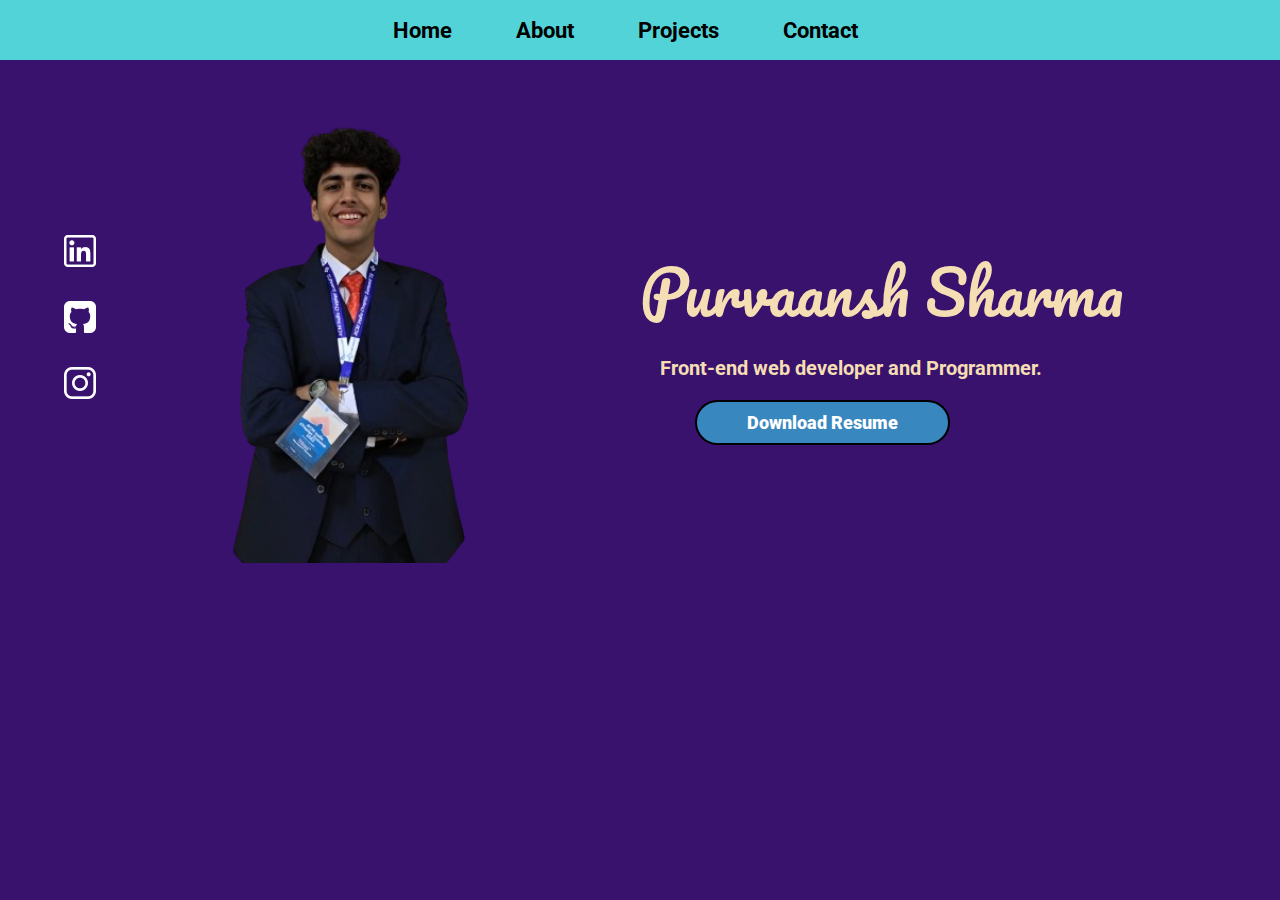
==== index.html @ 0695c67d "Started making of the portfolio website" ====
<!DOCTYPE html>
<html lang="en">
<head>

    <meta charset="UTF-8">
    <meta name="viewport" content="width=device-width, initial-scale=1.0">
    <link rel="stylesheet" href="style.css"/>

    <link rel="preconnect" href="https://fonts.googleapis.com">
    <link rel="preconnect" href="https://fonts.gstatic.com" crossorigin>
    <link href="https://fonts.googleapis.com/css2?family=Kurale&display=swap" rel="stylesheet">
    <link rel="preconnect" href="https://fonts.googleapis.com">
    <link rel="preconnect" href="https://fonts.gstatic.com" crossorigin>
    <link href="https://fonts.googleapis.com/css2?family=Pacifico&display=swap" rel="stylesheet">
    <link rel="preconnect" href="https://fonts.googleapis.com">
    <link rel="preconnect" href="https://fonts.gstatic.com" crossorigin>
    <link href="https://fonts.googleapis.com/css2?family=Roboto&display=swap" rel="stylesheet">

    <title>Purvaansh Sharma</title>

</head>

<body>


    <div class="taskbar">

        <nav>

            <ul class=" dropdown-menu container nav-links">
                <li class="list-items green">
                    <a href="./index.html">Home</a>
                </li> 
                <li class="list-items">
                    <a target="_blank" href="#">About</a>
                </li> 
                <li class="list-items">
                    <a target="_blank" href="#  ">Projects</a>
                </li> 
                <li class="list-items margin">
                    <a href="mailto:purvaanshsharma04@gmail.com , purvaansh.229311044@muj.manipal.edu">Contact</a>
                </li> 
            </ul>

        </nav>

    </div>

    <div class="flex">
         <div class="text-box">
            <h1>Purvaansh Sharma</h1>
            <p style="color:wheat; font-weight: bold; font-size: 20px; margin-left: 20px;">Front-end web developer and Programmer.</p>
            <a target="_blank" href="#" style="font-size: 18px;">Download Resume</a>
        </div>

    
        <div class="social-links">
            <a target="_blank" href="https://www.linkedin.com/in/purvaansh-sharma-87047b248/"><img src = "./images/1-linkedin.png"/></a>
            <a target="_blank" href="https://github.com/purvaansh04"><img src = "./images/2-github.png"/></a>
            <a target="_blank" href="https://www.instagram.com/purvaansh444/"><img src = "./images/3-instagram.png"/></a>
        </div>


        <div class="images">
            <img src="/images/profile_pic_transparent.png" alt="" id="profilepic"/>
        </div>

    </div>


</body>
</html>
---- style.css ----
*{
    margin:0;
    padding:0;
    color: white;
    box-sizing: border-box;
    font-family: 'Roboto', sans-serif;
}

body{
    background-color: rgb(56, 18, 109);
    width:100%;
    height:100vh;
}

.list-items a{
    text-decoration:none;
    color:black;
    font-weight: 700;
}

nav{
    background-color:#52D3D8;
    display:flex;
    justify-content: space-evenly;
    align-items: center;
    margin:auto;
    height: 60px;

}

nav li{
    display:inline-block;
    padding:10px 30px ;
    font-size:22px;
}

.container li a:hover{
    color:wheat;
}

.margin{
    margin-right: 30px;
}

h1{
    color:wheat;
    font-size:60px;
    padding-bottom: 12px;
    font-family: 'Pacifico', cursive;
    font-weight:200;
}

.social-links{
    margin-left:5%;
    margin-top:-18%;
    display:flex;
    flex-direction: column;
    gap:30px;
    width:20px;
}

.images img{
    height:450px;
    width:650px;
    margin-left:20px;
    margin-top:-290px;
}

.text-box{
    margin-left:50%;
    margin-top:14%;
}

.text-box a:link{
    background-color: #3887BE;
    color:white;
    padding: 10px 50px;
    margin:20px 55px;
    text-align: center;
    text-decoration: none;
    display: inline-block;
    border-radius:50px;
    border: 2px solid black;
}

.text-box a:hover{
    background-color:#38419D ;
    color: wheat;
    font-weight:900;
    padding: 10px 50px;
    margin:20px 55px;
    text-align: center;
    text-decoration: none;
    display: inline-block;
    border-radius:50px;
    border: 2px solid white;
}


.text-box a{
    color: white;
    background-color: #3887BE;
    font-weight:900;
    font-size:15px;
}

.text-box p{
    font-weight:40;
    color:white;
}
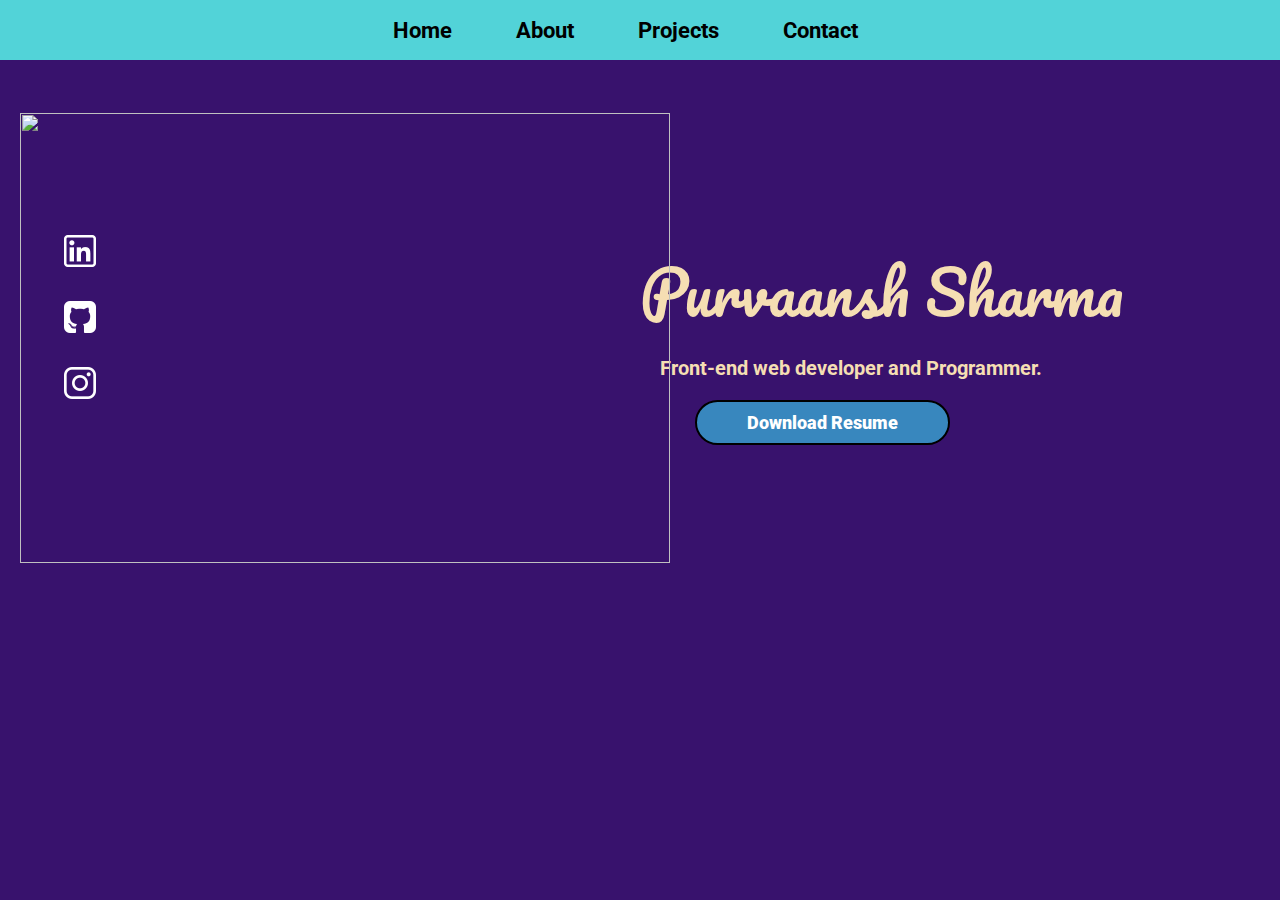
==== commit e4cbe2a8: "Image location changed" ====
--- a/index.html
+++ b/index.html
@@ -62,7 +62,7 @@
 
 
         <div class="images">
-            <img src="/images/profile_pic_transparent.png" alt="" id="profilepic"/>
+            <img src="/Purvaansh-Sharma/images/profile_pic_transparent.png" alt="" id="profilepic"/>
         </div>
 
     </div>
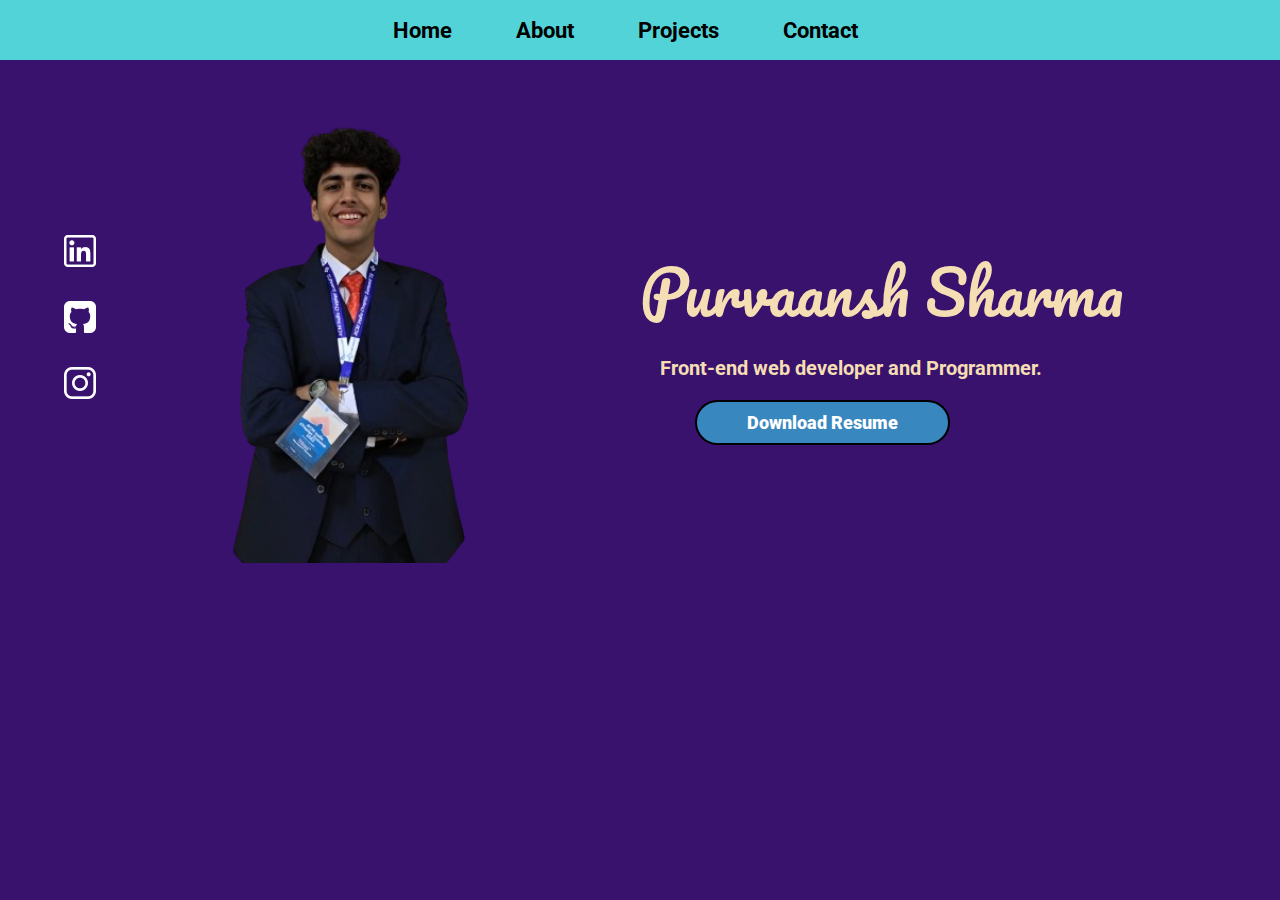
==== commit cf97326d: "Update index.html" ====
--- a/index.html
+++ b/index.html
@@ -32,7 +32,7 @@
                     <a href="./index.html">Home</a>
                 </li> 
                 <li class="list-items">
-                    <a target="_blank" href="#">About</a>
+                    <a target="_blank" href="http://127.0.0.1:5500/index.html">About</a>
                 </li> 
                 <li class="list-items">
                     <a target="_blank" href="#  ">Projects</a>
@@ -50,7 +50,7 @@
          <div class="text-box">
             <h1>Purvaansh Sharma</h1>
             <p style="color:wheat; font-weight: bold; font-size: 20px; margin-left: 20px;">Front-end web developer and Programmer.</p>
-            <a target="_blank" href="#" style="font-size: 18px;">Download Resume</a>
+            <a target="_blank" href="https://drive.google.com/drive/folders/128e0P0MATBLKsIT8fOZeuvbaZz5aAJxA" style="font-size: 18px;">Download Resume</a>
         </div>
 
     
@@ -62,7 +62,7 @@
 
 
         <div class="images">
-            <img src="/Purvaansh-Sharma/images/profile_pic_transparent.png" alt="" id="profilepic"/>
+            <img src="images/profile_pic_transparent.png" alt="" id="profilepic"/>
         </div>
 
     </div>
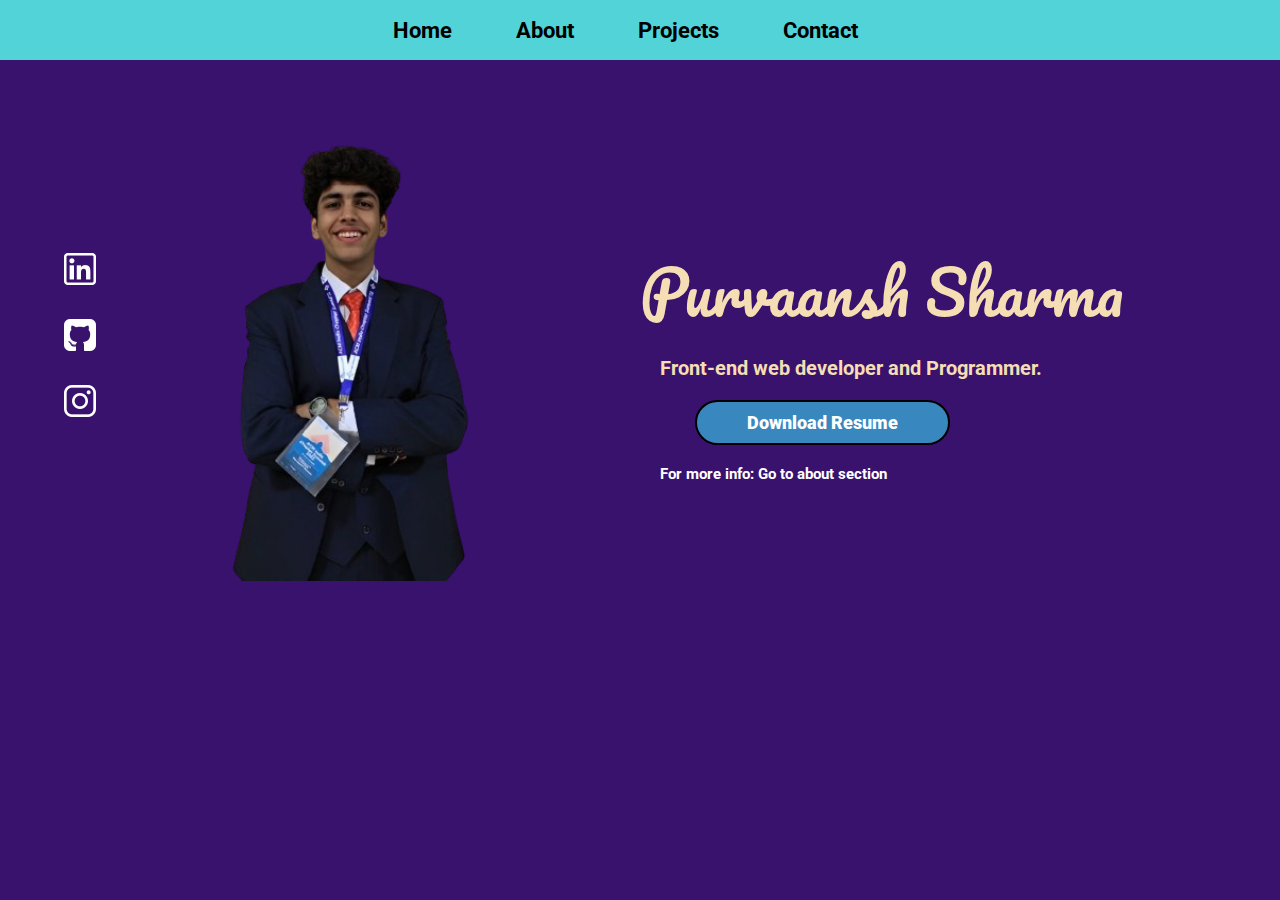
==== commit 21d46dbd: "Update index.html" ====
--- a/index.html
+++ b/index.html
@@ -32,7 +32,7 @@
                     <a href="./index.html">Home</a>
                 </li> 
                 <li class="list-items">
-                    <a target="_blank" href="http://127.0.0.1:5500/index.html">About</a>
+                    <a target="_blank" href="https://purvaansh04.github.io/Portfolio/">About</a>
                 </li> 
                 <li class="list-items">
                     <a target="_blank" href="#  ">Projects</a>
@@ -51,6 +51,7 @@
             <h1>Purvaansh Sharma</h1>
             <p style="color:wheat; font-weight: bold; font-size: 20px; margin-left: 20px;">Front-end web developer and Programmer.</p>
             <a target="_blank" href="https://drive.google.com/drive/folders/128e0P0MATBLKsIT8fOZeuvbaZz5aAJxA" style="font-size: 18px;">Download Resume</a>
+            <p style="color:white; font-weight: bold; font-size: 15px; margin-left: 20px;">For more info: Go to about section</p>
         </div>
 
     
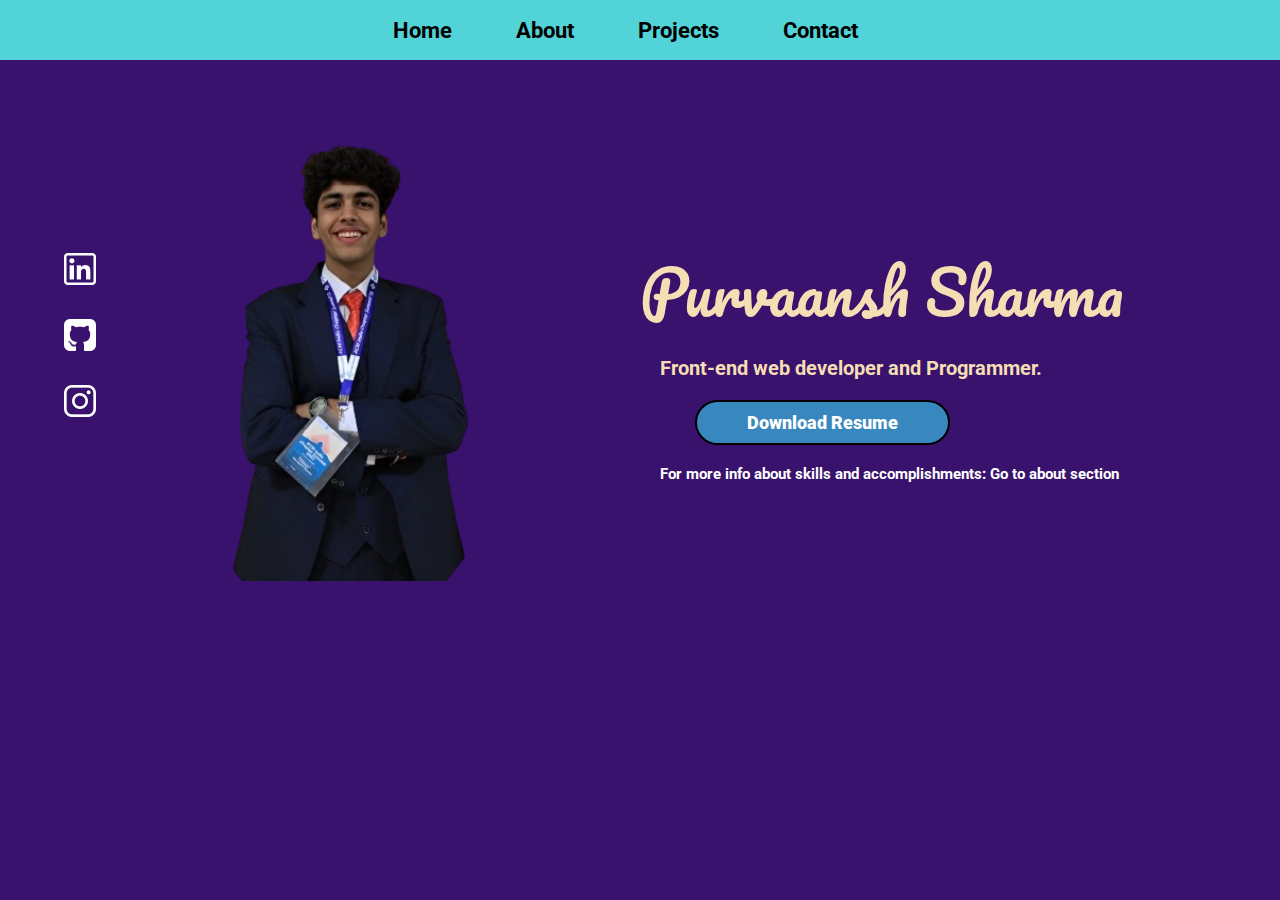
==== commit 2467bd03: "Update index.html" ====
--- a/index.html
+++ b/index.html
@@ -51,7 +51,7 @@
             <h1>Purvaansh Sharma</h1>
             <p style="color:wheat; font-weight: bold; font-size: 20px; margin-left: 20px;">Front-end web developer and Programmer.</p>
             <a target="_blank" href="https://drive.google.com/drive/folders/128e0P0MATBLKsIT8fOZeuvbaZz5aAJxA" style="font-size: 18px;">Download Resume</a>
-            <p style="color:white; font-weight: bold; font-size: 15px; margin-left: 20px;">For more info: Go to about section</p>
+            <p style="color:white; font-weight: bold; font-size: 15px; margin-left: 20px;">For more info about skills and accomplishments: Go to about section</p>
         </div>
 
     
--- a/style.css
+++ b/style.css
@@ -107,4 +107,4 @@
 .text-box p{
     font-weight:40;
     color:white;
-}
+}